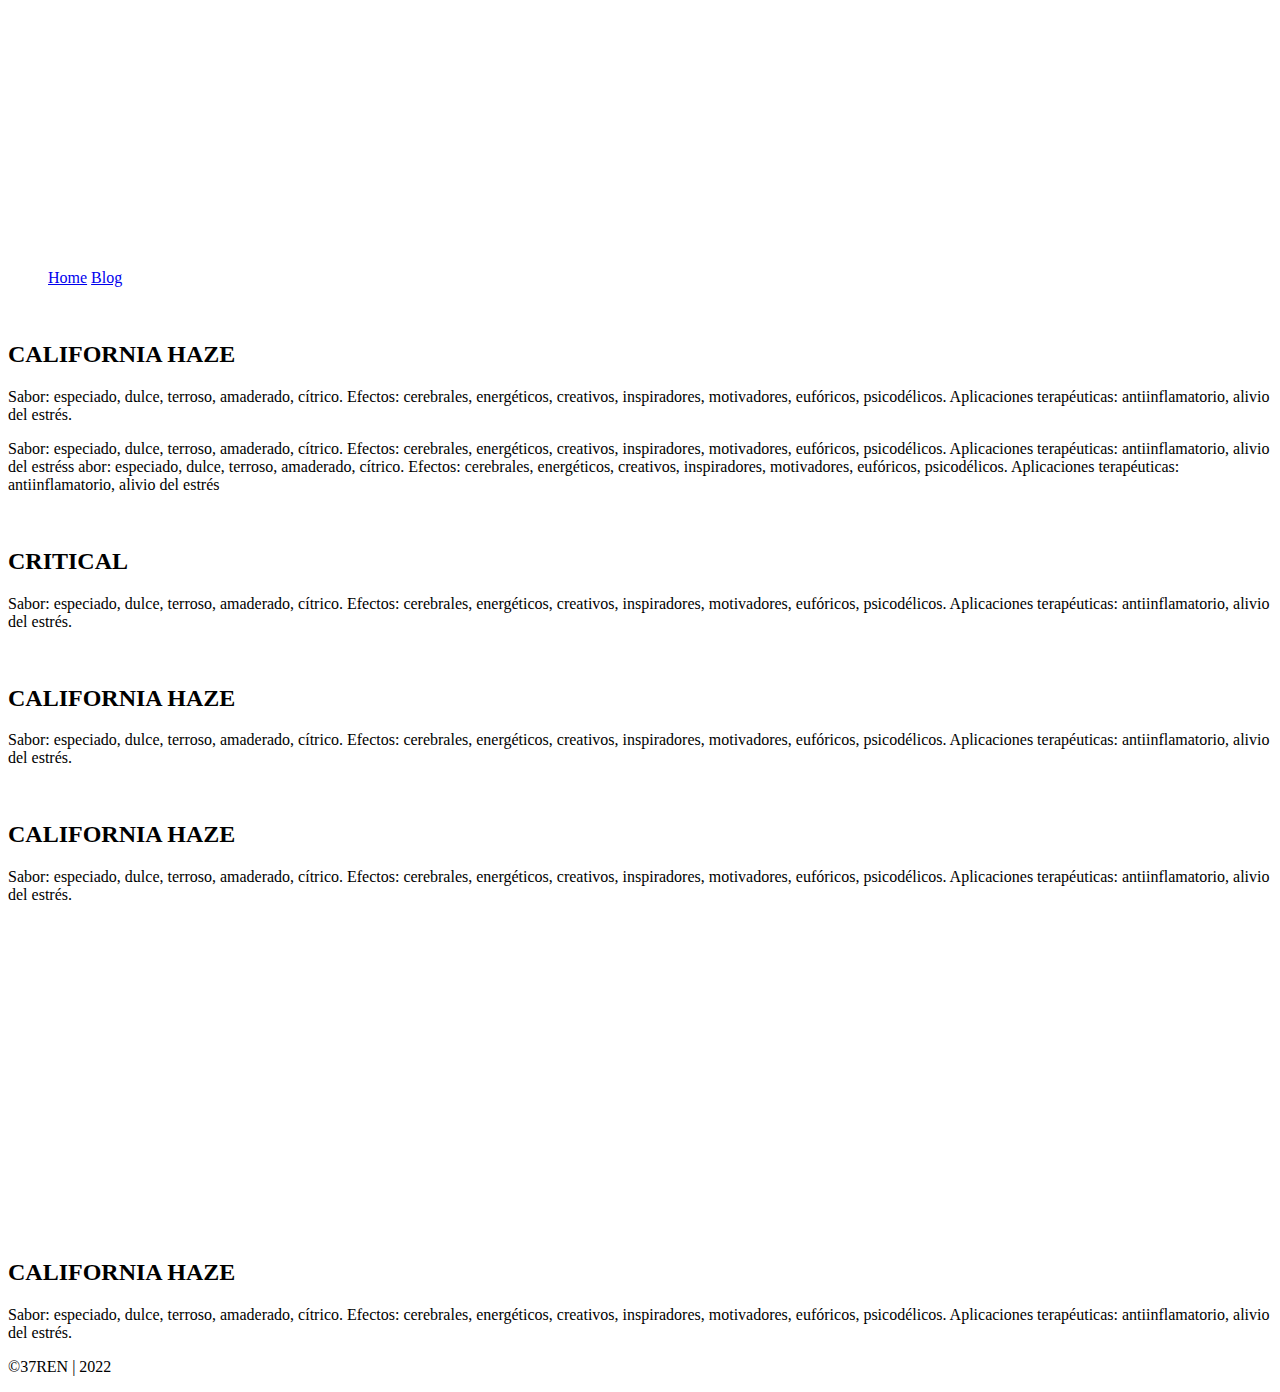
==== blog.html @ c85d2483 "Add files via upload" ====
<!DOCTYPE html>
<html lang="es">
<head>
    <meta charset="UTF-8">
    <meta http-equiv="X-UA-Compatible" content="IE=edge">
    <meta name="viewport" content="width=device-width, initial-scale=1.0">
    <link rel="stylesheet" href="style/style.css">
    <title>FUMA2 BLOG</title>
</head>
<body class="body_blog">
    <header>
        <img src="recursos/logo.png" alt="" class="header__logo">
        <ul class="header__menu">
            <a href="index.html"<li class="header__menu-item">Home</li></a>
            <a href="blog.html"<li class="header__menu-item">Blog</li></a>
            
        </ul>
    </header>

    <div class="article_weed1">
        <img src="recursos/blog/california.jpg" alt="">
    <div class="cuerpo"><h2>CALIFORNIA HAZE</h2>
        
        <p word-spacing: 10px>Sabor: especiado, dulce, terroso, amaderado, cítrico. Efectos: cerebrales, energéticos, creativos, inspiradores, motivadores, eufóricos, psicodélicos. Aplicaciones terapéuticas: antiinflamatorio, alivio del estrés.</p>
        
        <p>
        Sabor: especiado, dulce, terroso, amaderado, cítrico. Efectos: cerebrales, energéticos, creativos, inspiradores, motivadores, eufóricos, psicodélicos. Aplicaciones terapéuticas: antiinflamatorio, alivio del estréss abor: especiado, dulce, terroso, amaderado, cítrico. Efectos: cerebrales, energéticos, creativos, inspiradores, motivadores, eufóricos, psicodélicos. Aplicaciones terapéuticas: antiinflamatorio, alivio del estrés
        </p>
        
        </div>
   
    
    </div>

    <div class="article_weed2">
        <img src="recursos/blog/Critical.jpg" alt="">
    <div class="cuerpo"><h2>CRITICAL</h2>
        
        <p>Sabor: especiado, dulce, terroso, amaderado, cítrico. Efectos: cerebrales, energéticos, creativos, inspiradores, motivadores, eufóricos, psicodélicos. Aplicaciones terapéuticas: antiinflamatorio, alivio del estrés.</p></div>
    </div>
    
    <div class="article_weed1">
        <img src="recursos/blog/california.jpg" alt="">
    <div class="cuerpo"><h2>CALIFORNIA HAZE</h2>
        
        <p>Sabor: especiado, dulce, terroso, amaderado, cítrico. Efectos: cerebrales, energéticos, creativos, inspiradores, motivadores, eufóricos, psicodélicos. Aplicaciones terapéuticas: antiinflamatorio, alivio del estrés.</p></div>
    </div>

    <div class="article_weed2">
        <img src="recursos/blog/Critical.jpg" alt="">
    <div class="cuerpo"><h2>CALIFORNIA HAZE</h2>
        
        <p>Sabor: especiado, dulce, terroso, amaderado, cítrico. Efectos: cerebrales, energéticos, creativos, inspiradores, motivadores, eufóricos, psicodélicos. Aplicaciones terapéuticas: antiinflamatorio, alivio del estrés.</p></div>
    </div>
    
    <div class="article_weed1">
          <iframe width="560" height="315" src="https://www.youtube.com/embed/LdFlRkMD3CY" title="YouTube video player" frameborder="0" allow="accelerometer; autoplay; clipboard-write; encrypted-media; gyroscope; picture-in-picture" allowfullscreen></iframe>
    
    <div class="cuerpo"><h2>CALIFORNIA HAZE</h2>
        
        <p>Sabor: especiado, dulce, terroso, amaderado, cítrico. Efectos: cerebrales, energéticos, creativos, inspiradores, motivadores, eufóricos, psicodélicos. Aplicaciones terapéuticas: antiinflamatorio, alivio del estrés.</p></div>
    </div>
    
  
    
    <footer>
      <p>©37REN | 2022</p>
    </footer>

</body>
</html>
---- style/style.css ----
̴��N�s��Q����D�`��bLƆIi�����C�����D;�@�y��@ T�șP��
PmH4��A^"�
@�@�Q D�!̱ �A�0(���J0��0�:���`	����H�Q�-ѐv 5 �2�E�I�B�A� �	�RJ�A%�ȱ H� �C @�g  P@�	m�I�`_ 0�d �ܖ % ������y��h��HL��	H`��-A��8��'�e@ ��B!XE�В@A����]0���U�@���$��Dؖ�H�"�A	�p�����ȅ�t4�9�GH#�if� �L������b� ��Ktj�����(� �׀�кp@ ��KB A% @ ��@�An���A�G����ًd�&��,D���$�A�0�D �$MP�(ʄ � �1��� �S3�I9a�DA����L�@��Bb��\�������F!ˌf����,�Z��M��@�
�� ���Ha
S�B
����DY���Z(rg 	�PE��R��� R �JB�-EIA!A|�؀�
�.PD 0KAJ@�!�ԔD%���J��DX�`�m�F	ͬG��C� ��� D��7m � �@#�yX8�@Jq�HNǐCL�@@(D�š�,�D���ClHX�  �Ē9��A]觻_X$�������
Dd
��ԅ)�	H�쀭��&���߰��, �P�m�AEU࠼P�C D���I!����(�@��DcA����m������X  ��͂^l  ���C!���@ r�M�� 7ǈ�V,D�E�T@r����Eh�t H$��`!�I�tPODI�@PX�D(�� ������C] ��-~�B��i�H���@��I(@��@� ��ˑ�F��
�@,'�@	�H��p,�b�S� �	P�℘T�J��\�R��B�@ �
����-�N����L��r�HE2�H�������(�( ��� ,� �ԅP ��J���#���@$X ���6����&S\�#B�AU H�`����Y�� H$E��
�h$P`�xD��ɽ�E,�@QG� *mc��ň� 
���P��IЀ���̱Ɲ��� �Ah��� 8�����ȗI��	�,u+���\�� �� @��WY8�$B Ǽ@D����c�D�	�
�0H
% �r��P(�%^} ��Øu� �P���I�8e	�2��m�����O�E�v}��M�����,YȮ��B����@D֪���������e��C m
���1�A�!	�8�@ȱ	
["���$	Gp�@���Ѓ	(��.9 ��V2�JD�t	�9� q L�m�A�᠐ϩ����D͒((E/�QDWLh�ɕ��5�Z��|
�� �,�+
�Qa�	#L**y�N�)d���������@Y�]��I Ĥv�*��Yd#l� �l<@� %<��Y�@D� 6c�C�Ȝ!Ȁ�\q���p����,� i�xM�[ 	X����H���
Q@���@ˈ����� �Ћ���$z`��ᔂ�CPM�!  πB�� X$4&#���	� ���"�`����
�X�PHB<-,��A��:H�0cd�QJ ���(�,dDLA�(`�K"p/��Ą��P��iHR�1�$a�	�����	�m���B�T�|��@ �"Hp)@�R@�t�$A�`%�X��
�|����P��a@������B�[h$ !+H�JE	7�c�ɦ�(h��@ 	���F����žPȲK �*� ���MP��@A0�	�d��$X]މLf�8��=�A@@  �AH @@�ĵ�.i��QF�6��L�=B
A�")�����97a��e����iҁ�@	@8P=؀\����8����
 �L������<�A �d �܀��[X��a��Y��(
Ro�B\��@�'J�z 1T@y�
������`��6��� �9]��P!D(x}�@�א4�	��	�a���ЦP%�H|�Qn
�h#��0� �;L�n�ߛ`y���EbD�@�#�h�--�D�$� N�!M��G���@y���[���@AD� Y�6�Dtی
�H 1l�9^6��0���q4U"�9�H�MC�ԄKp@��n�8��(_@�B~hd ��t� @�����Ut/!��XDP���ZP �iLH�ǎ��TA�@.�< 2���&�ɒd 1C� �`�Q�H� ��=F��� 	I� � ;����&����  "	��w�� �3����AIY�a0�@���F�H��XB�"ML荌�� �l.9��Bʌ���M�>Ju @��g�B�	H����� lX
I�9H(@��`Lɐ ,�P�Ơ@���L�*�
��g1�@K8�	�<Z��A���ĀdG��A�
`��C�����*xF�H9��P� M��
���PQ@jT�DX�����m*�)�q'T�
P(� ��IhF�M H���L@L�RdMp��G"JL����	�-0�%d+P�ԭ�<Fu  ����"� �
h��@�!X�a �D�]Ģ"!�z�g���L������@\�I�D��	�e��@=��'!]!��5D 0�E( `  l�xO������*NP0F@
"�L��-��X�%�@��	�Cԡ@�L�����)*l�i���p��	�dD_�@��Z�KHpWUhJ��pPX h�X��� �[b ���! �,0b�#(i@`0�H ��Q�� � �Q�eP�aE�"�nG�� ��д�*�	)Dl]"�k,4@@0m�� F`A$���D�'T���g9�`I@���@�bD��T�����$.b����7
��H	�` �EP�� @��@� �8�D@ ₀3� �4(�x� (��ʇa D
�  F)�	P���a ���IР�� ��  z)�4yƪ�a
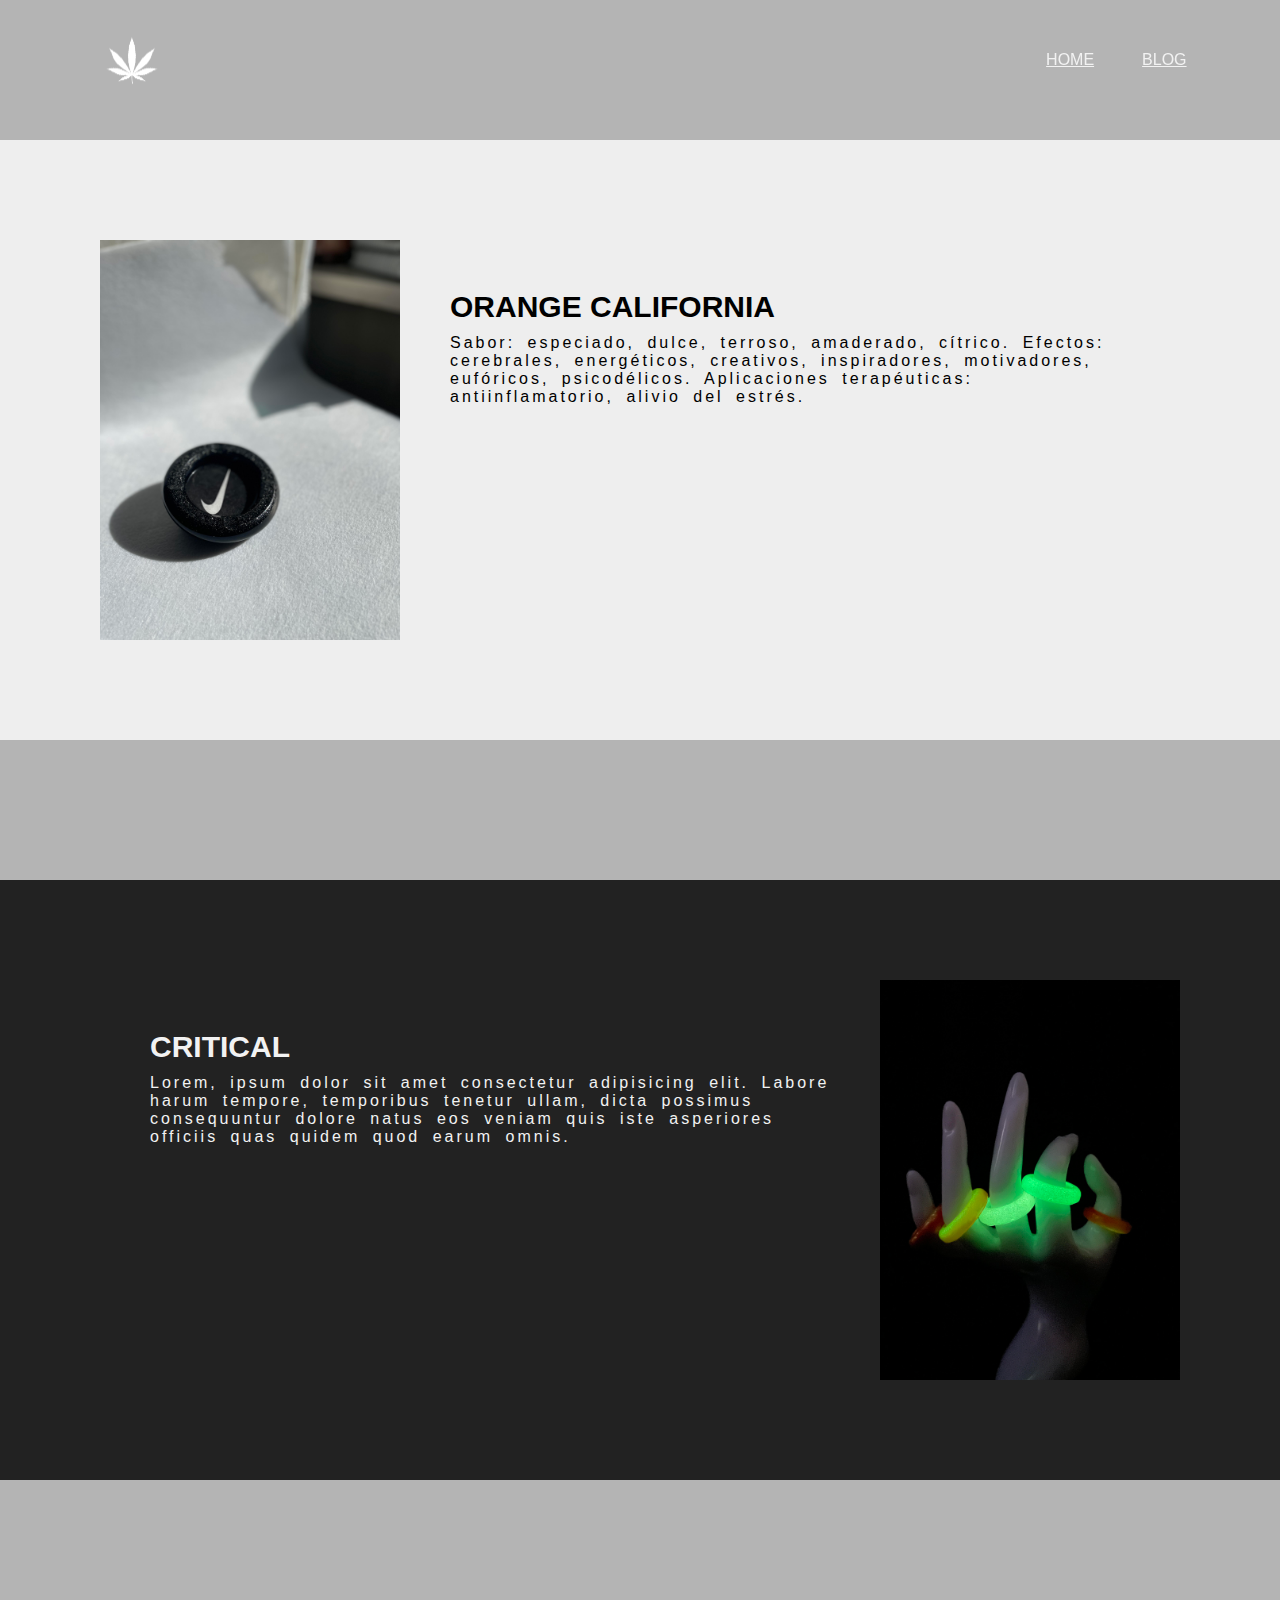
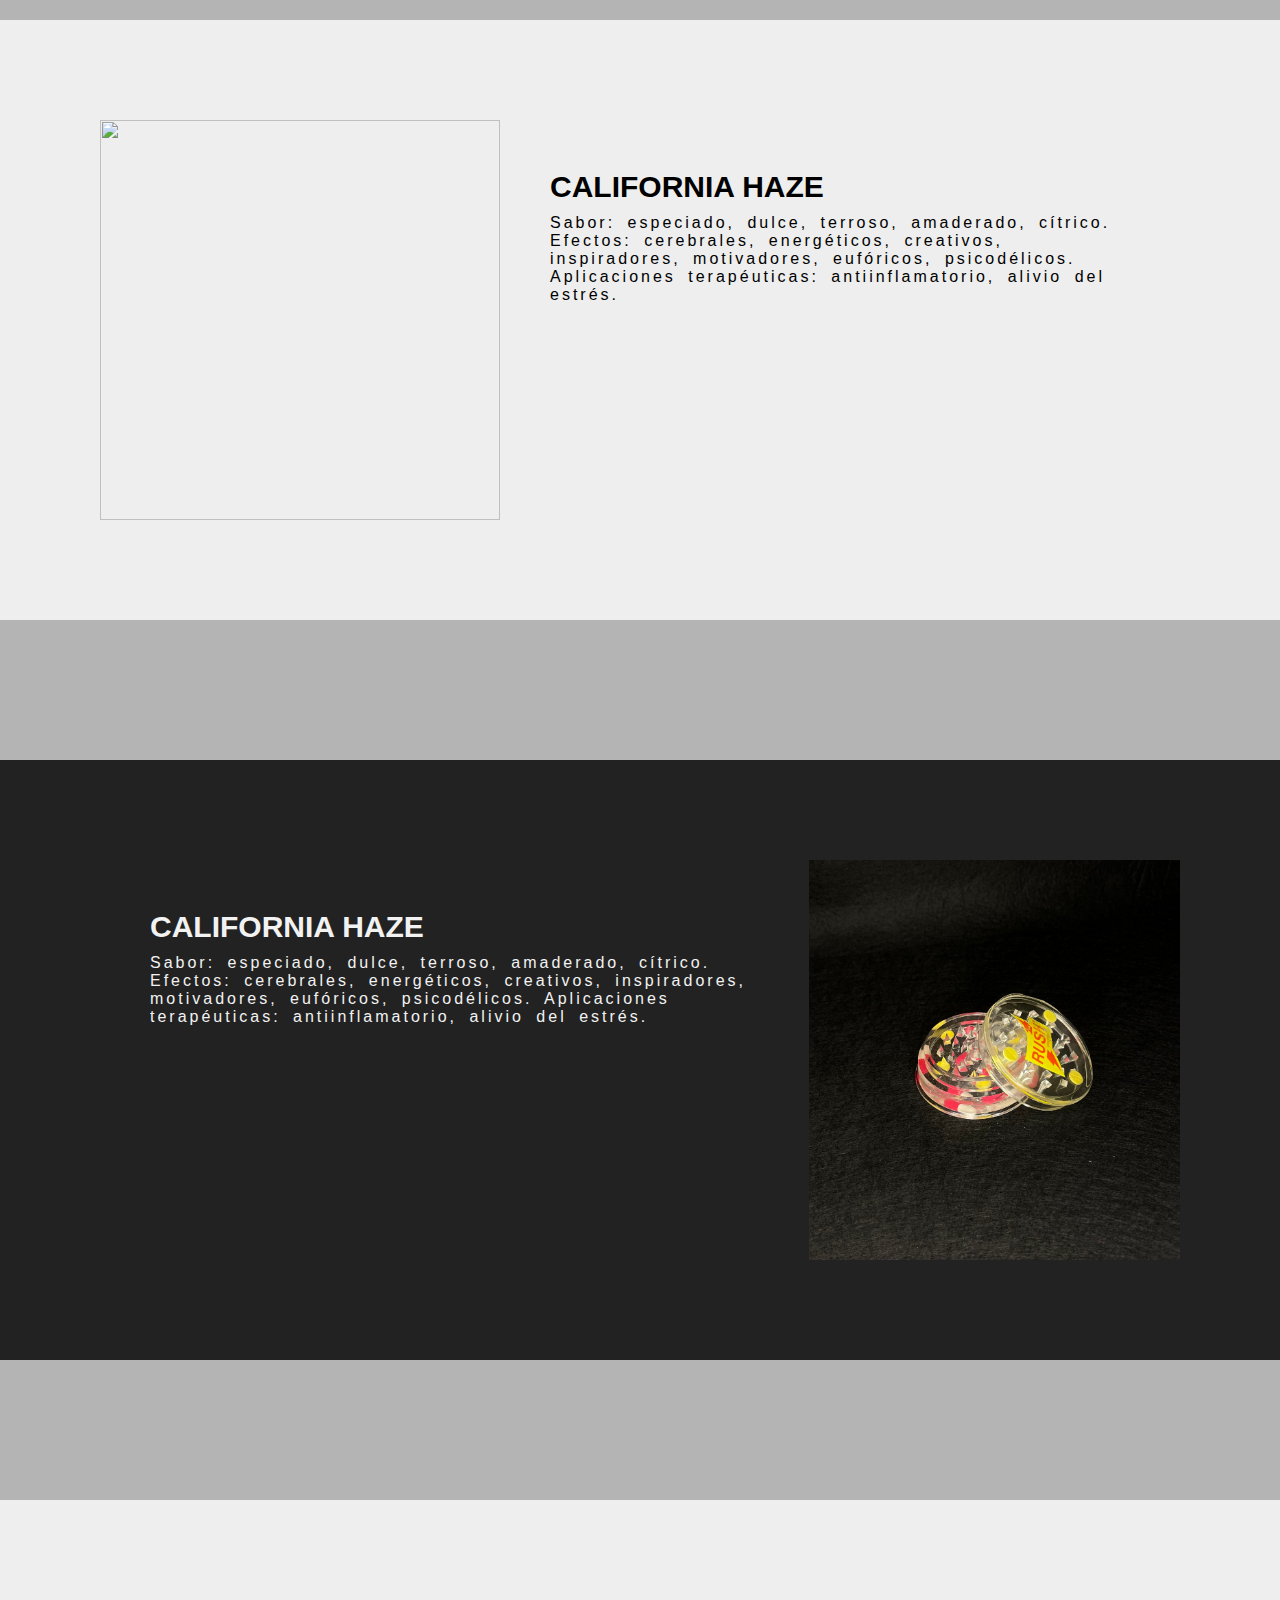
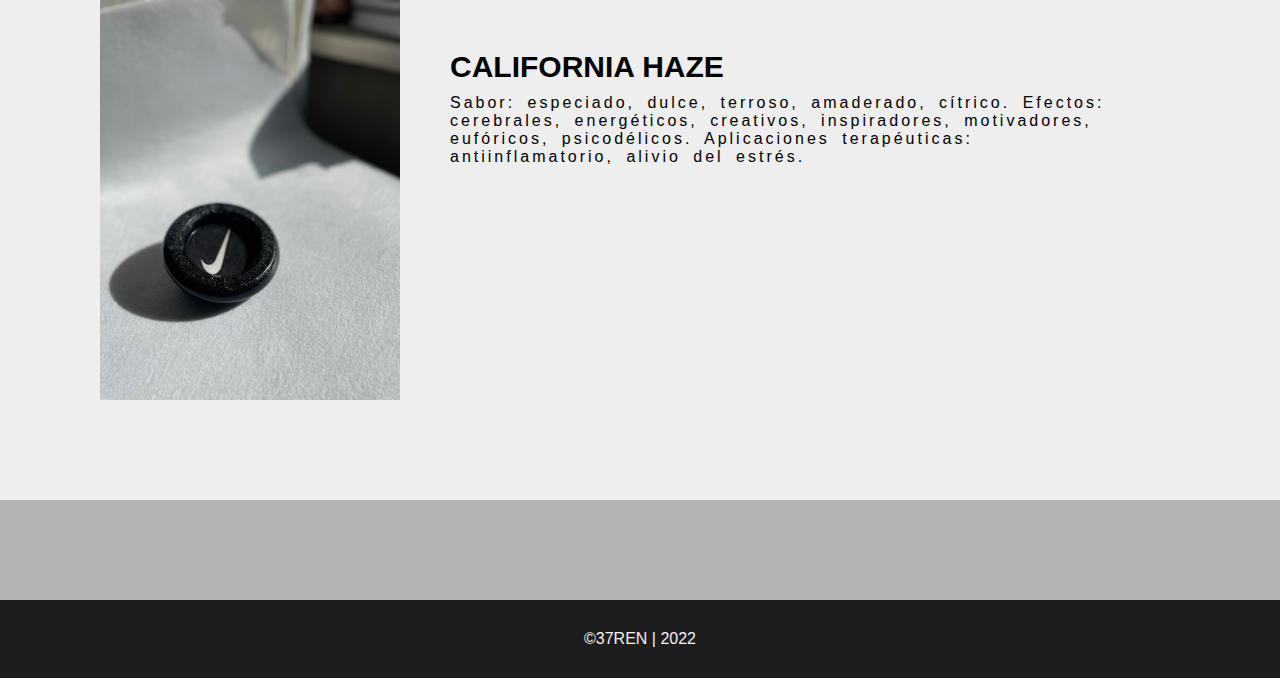
==== commit d5ca73da: "Add files via upload" ====
--- a/blog.html
+++ b/blog.html
@@ -5,7 +5,7 @@
     <meta http-equiv="X-UA-Compatible" content="IE=edge">
     <meta name="viewport" content="width=device-width, initial-scale=1.0">
     <link rel="stylesheet" href="style/style.css">
-    <title>FUMA2 BLOG</title>
+    <title>FUMA2</title>
 </head>
 <body class="body_blog">
     <header>
@@ -19,15 +19,9 @@
 
     <div class="article_weed1">
         <img src="recursos/blog/california.jpg" alt="">
-    <div class="cuerpo"><h2>CALIFORNIA HAZE</h2>
+    <div class="cuerpo"><h2>ORANGE CALIFORNIA</h2>
         
-        <p word-spacing: 10px>Sabor: especiado, dulce, terroso, amaderado, cítrico. Efectos: cerebrales, energéticos, creativos, inspiradores, motivadores, eufóricos, psicodélicos. Aplicaciones terapéuticas: antiinflamatorio, alivio del estrés.</p>
-        
-        <p>
-        Sabor: especiado, dulce, terroso, amaderado, cítrico. Efectos: cerebrales, energéticos, creativos, inspiradores, motivadores, eufóricos, psicodélicos. Aplicaciones terapéuticas: antiinflamatorio, alivio del estréss abor: especiado, dulce, terroso, amaderado, cítrico. Efectos: cerebrales, energéticos, creativos, inspiradores, motivadores, eufóricos, psicodélicos. Aplicaciones terapéuticas: antiinflamatorio, alivio del estrés
-        </p>
-        
-        </div>
+        <p>Sabor: especiado, dulce, terroso, amaderado, cítrico. Efectos: cerebrales, energéticos, creativos, inspiradores, motivadores, eufóricos, psicodélicos. Aplicaciones terapéuticas: antiinflamatorio, alivio del estrés.</p></div>
    
     
     </div>
@@ -35,6 +29,20 @@
     <div class="article_weed2">
         <img src="recursos/blog/Critical.jpg" alt="">
     <div class="cuerpo"><h2>CRITICAL</h2>
+        
+        <p>Lorem, ipsum dolor sit amet consectetur adipisicing elit. Labore harum tempore, temporibus tenetur ullam, dicta possimus consequuntur dolore natus eos veniam quis iste asperiores officiis quas quidem quod earum omnis.</p></div>
+    </div>
+    
+    <div class="article_weed1">
+        <img src="recursos/blog/bandeja.jpg" alt="">
+    <div class="cuerpo"><h2>CALIFORNIA HAZE</h2>
+        
+        <p>Sabor: especiado, dulce, terroso, amaderado, cítrico. Efectos: cerebrales, energéticos, creativos, inspiradores, motivadores, eufóricos, psicodélicos. Aplicaciones terapéuticas: antiinflamatorio, alivio del estrés.</p></div>
+    </div>
+
+    <div class="article_weed2">
+        <img src="recursos/blog/grinder.jpg" alt="">
+    <div class="cuerpo"><h2>CALIFORNIA HAZE</h2>
         
         <p>Sabor: especiado, dulce, terroso, amaderado, cítrico. Efectos: cerebrales, energéticos, creativos, inspiradores, motivadores, eufóricos, psicodélicos. Aplicaciones terapéuticas: antiinflamatorio, alivio del estrés.</p></div>
     </div>
@@ -46,26 +54,12 @@
         <p>Sabor: especiado, dulce, terroso, amaderado, cítrico. Efectos: cerebrales, energéticos, creativos, inspiradores, motivadores, eufóricos, psicodélicos. Aplicaciones terapéuticas: antiinflamatorio, alivio del estrés.</p></div>
     </div>
 
-    <div class="article_weed2">
-        <img src="recursos/blog/Critical.jpg" alt="">
-    <div class="cuerpo"><h2>CALIFORNIA HAZE</h2>
-        
-        <p>Sabor: especiado, dulce, terroso, amaderado, cítrico. Efectos: cerebrales, energéticos, creativos, inspiradores, motivadores, eufóricos, psicodélicos. Aplicaciones terapéuticas: antiinflamatorio, alivio del estrés.</p></div>
-    </div>
-    
-    <div class="article_weed1">
-          <iframe width="560" height="315" src="https://www.youtube.com/embed/LdFlRkMD3CY" title="YouTube video player" frameborder="0" allow="accelerometer; autoplay; clipboard-write; encrypted-media; gyroscope; picture-in-picture" allowfullscreen></iframe>
-    
-    <div class="cuerpo"><h2>CALIFORNIA HAZE</h2>
-        
-        <p>Sabor: especiado, dulce, terroso, amaderado, cítrico. Efectos: cerebrales, energéticos, creativos, inspiradores, motivadores, eufóricos, psicodélicos. Aplicaciones terapéuticas: antiinflamatorio, alivio del estrés.</p></div>
-    </div>
-    
-  
-    
-    <footer>
-      <p>©37REN | 2022</p>
-    </footer>
 
 </body>
-</html>
+
+<Footer>
+
+    ©37REN | 2022
+
+</Footer>
+</html>--- a/style/style.css
+++ b/style/style.css
@@ -1,167 +1,242 @@
-̴��N�-s��Q����D�`��bLƆIi�-����C�����D;�@�y��@ T�șP��
-PmH4��-A^"�
-@�@�Q D�!̱ �A�0(-���J0�-�0-�:-���`	����H�-Q�-ѐv 5 �2�E�I�B�A�- �	�RJ�A%�ȱ H� �C -@�g  P@�	m�I�`_ 0�d �ܖ % ������y��h��-HL��	H`��-A��8��'--�e@ ��B!-X--E�В@A����]0���U�@���$��Dؖ�H�"�A	�p�����ȅ�t4�9�GH#�if� �L������b� ��Ktj�����(� �׀�кp@ ��KB A-% @ ��@�An���A�G����ًd�&��,D���$�A�0�D �$MP�(ʄ � �1-��� �S3�I9a�DA-����L�@��Bb��\�������F!ˌf����,�Z��M��@�
-�� ���Ha--
-S�B-
-����DY���Z(rg 	�PE��R��� R �JB�-EIA!A|-�؀�
-�.PD 0KAJ@�!�ԔD%���J��DX�`�m�F	ͬG��C� ��� D��7m � �@#�yX8�@Jq�HNǐCL�@@(D�š�,�D���Cl-HX� - �Ē9��A-]觻_X$�������-
-Dd
-��ԅ)-�	H�쀭��&���߰��, �P�m�AEU࠼P�C D���-I!����(�@��DcA����m������X  ��͂^--l  ���C!���@ r�M�� 7ǈ�V,D--�E�T@r����Eh�t H$��`!�I�tPODI�@PX�D(�� ��--����C] ��-~�B��i�H���@-��I(@��@� ��ˑ�-F��
-�@,'�@	�H��p-,�-b�S� �	P�℘T�J��\�R��B�@ �
-����-�N����L��r�HE2-�H�������(�( ���- ,-� �ԅP ��J���#���-@$X ���6����&S-\�#B�AU -H�`���-�Y�� H$-E��
-�h$P`�xD��ɽ�E,�@QG� *mc��ň� 
-���-P��IЀ�-��̱Ɲ��� �Ah��� 8����-�ȗI��	�,u+���\�� �� @��WY8�$B Ǽ@D����c�D�	�
-�0H
-% �-r��P(�%^} ��Øu� �P��-�I-�8e	�2��m�����O�E�v}��M��-���,YȮ��B����@D֪��-����-���e��C m
-���1�A�!	�8�@ȱ	
-["���$	Gp�@��-�Ѓ	-(��.9 ��V2�JD�t-	�9� q L�m�A�᠐ϩ����D͒((E/�QDWLh�ɕ��5�Z��|
--�� �,�+
--�Qa�	#L-**y�N�)d��������-�@Y�]��-I Ĥv�*��Yd-#l� �l<@� %<��Y�@D� 6c�C�Ȝ!Ȁ�\q���p����,� -i�xM�[ 	X����H���
-Q@���@ˈ����� �Ћ��-�$z`��ᔂ�CPM�! - πB�� X$-4&#���	� ���"�`����
-�X�PHB<-,��A��:H�0cd�QJ ���(�,dDLA�(-`�K"p/��Ą��P��iH-R�1�$a�	����-�	�m���B�-T�-|-��-@ �"Hp)@�-R@�t�$A�`%�X��
-�|����P��a@������B�[h$ !+H-�J-E	7�c�ɦ�(h��@ 	���F����žPȲK �*� ���MP��@A0�	�d��$X]މLf�8��=�A@@  -�AH @@�ĵ�.i-��QF�6��L�=B
--A�")-�����97a��e����iҁ�@	@8P=؀\����8����
- �L������<�A �d �܀��[X��a��--Y��(
-Ro�B\��@�'J�-z 1T@y�
-�����-�`��6��� �9]��P!D(-x}-�@�א4�	��-	�a�-��ЦP%�H|�Q-n
-�h#��0� �;L�n�ߛ`y���EbD�@�#�h�---�D�$-� N�!M��G���@y���-[���@AD� Y�-6�Dtی
-�H 1l�-9^6��0���q4U"�-9�H�MC�Ԅ-Kp@��n�8��(_@�B-~hd- �-�t� @����-�Ut/!��XDP���ZP �iLH�ǎ��TA�@.�< 2���&�ɒd 1C� �`�Q�H� ��=F��� 	I� � ;����&��-��  "	��w�� �3-����AIY�a0�@���F�H��XB�"ML荌�� �l.9��Bʌ���M�>Ju @��g�B�	H-����� lX
--I�9H(-@��`Lɐ ,�P�Ơ@-���-L�*�
-��g1�@K8�	�<Z��A���ĀdG��A�
-`��C�����*xF�H9��P� M��
-���PQ@jT�DX�����m*�)�q-'-T�
-P(� ��IhF�M H���L@L�RdMp��G"JL����	�-0�%d+P�ԭ�<-Fu  ����"� �
-h��-@�!X�a �D�]Ģ"!�z�g���L������@\�I�D��	�e��@=��'!]!��5D 0�E( `  l�xO������*NP0F@
-"�L��-�-�X�%-�@��	�Cԡ@�-L�����)*l�i���p-��	�dD_�@��Z�KHpWU-hJ��pPX h�X��� �[b ���! �,0b�#(i@`0�H ��Q�� � �-Q�eP�aE-�"�nG�� ��д--�*�	)Dl]"�k,--4-@@0-m�� F`A$���D�'T���g9-�`I@���@�bD��T�����$.b����7
-��H	�` �EP�� @��@� �8�D@ ₀3� �4(�x� (��ʇa D
-�  F)�	P�-��a �-��IР�� ��  z)�4yƪ�a+*{
+    margin: 0;
+    padding: 0;
+    box-sizing: border-box;
+    font-family: 'Syncopate', sans-serif;
+}
+
+.inicio{
+    height: auto;
+    width: 100%;
+    position: relative;
+    overflow: hidden;
+}
+
+.body_blog{
+
+    background-color: rgb(180, 180, 180);
+
+}
+
+
+p{
+    letter-spacing: 3px;
+    word-spacing: 5px;
+
+
+}
+
+
+
+
+
+.article_weed1{
+
+    display: flex;
+    flex-direction: row;
+    padding: 100px;
+    margin-top: 140px;
+    background-color: #eeeeee;
+    color: #000000;
+
+}
+
+.article_weed1 img{
+
+    width: 400px;
+    height: 400px;
+
+}
+
+.article_weed2 img{
+
+    width: 400px;
+    height: 400px;
+
+}
+
+.cuerpo{
+
+    padding: 50px;
+
+}
+
+.article_weed2{
+
+    display: flex;
+    flex-direction: row-reverse;
+    padding: 100px;
+    margin-top: 140px;
+    background-color: #222222;
+    color: #f2f2f2;
+    
+
+}
+
+/*------------parrafo------------------*/
+
+*::selection {
+
+    background-color: rgb(44, 88, 0);
+    color: #f2f2f2;
+
+}
+
+
+/*------------parrafo------------------*/
+
+
+h2{
+
+    font-size: 30px;
+
+}
+
+.cuerpo2{
+
+    padding: 50px;
+
+}
+
+.cuerpo h2{
+
+    padding-bottom: 10px;
+
+}
+
+header{
+    position: fixed;
+    top: 0;
+    left: 0;
+    height: 120px;
+    width: 100%;
+    display: flex;
+    justify-content: space-between;
+    align-items: center;
+    padding: 0 7.3%;
+    z-index: 2;
+    
+}
+
+.header__logo{
+    height: 50%;
+}
+
+.header__menu{
+    list-style-type: none;
+    display: flex;
+    justify-content: center;
+    align-items: center;
+}
+
+.header__menu-item{
+    text-transform: uppercase;
+    margin-left: 3rem;
+    color: #f2f2f2;
+    cursor: pointer;
+}
+
+.header__menu-item:hover{
+    opacity: 0.7;
+}
+
+.maria{
+    height: 100vh;
+    width: auto;
+    display: flex;
+    justify-content: flex-start;
+    align-items: center;
+    position: relative;
+    animation: slideshow 15s linear infinite;
+}
+
+.maria::-webkit-scrollbar{
+    display: none;
+}
+.maria {
+    -ms-overflow-style: none;  /* IE and Edge */
+    scrollbar-width: none;  /* Firefox */
+  }
+
+@keyframes slideshow {
+    0%{
+        transform: translateX(0);
+    }30%{
+        transform: translateX(0);
+    }33.33%{
+        transform: translateX(-100vw);
+    }63%{
+        transform: translateX(-100vw);
+    }
+    66.66%{
+        transform: translateX(-200vw);
+    }
+    97%{
+        transform: translateX(-200vw);
+    }    
+}
+
+.maria__image-container{
+    height: 100%;
+    min-width: 100vw;
+    display: flex;
+    justify-content: center;
+    align-items: center;
+    position: relative;
+    overflow: hidden;
+}
+
+.maria__image-container::after{
+    content: "";
+    position: absolute;
+    top: 0;
+    left: 0;
+    width: 100%;
+    height: 100%;
+    background: linear-gradient(rgba(0,0,0,0.7), transparent, rgba(0,0,0,0.8));
+}
+
+.maria__image{
+    width: 100%;
+}
+
+.maria__text-wrapper{
+    display: flex;
+    justify-content: center;
+    align-items: flex-start;
+    flex-direction: column;
+    position: absolute;
+    bottom: 100px;
+    left: 100px;
+    z-index: 2;
+}
+
+.maria__title{
+    font-size: 70px;
+    text-transform: uppercase;
+    font-weight: bold;
+    color: #f2f2f2;
+}
+
+.maria__button{
+    text-transform: uppercase;
+    font-size: 18px;
+    padding: 15px 25px;
+    border-radius: 50px;
+    color: #f2f2f2;
+    background-color: #121212;
+    text-decoration: none;
+    margin-top: 20px;
+}
+
+.maria__button:hover{
+    background-color: black;
+}
+Footer { 
+    margin-top: 100px;
+    background-color: #1d1d1d;
+    padding: 30px;
+    color: #f2f2f2;
+    text-align: center;
+
+   }
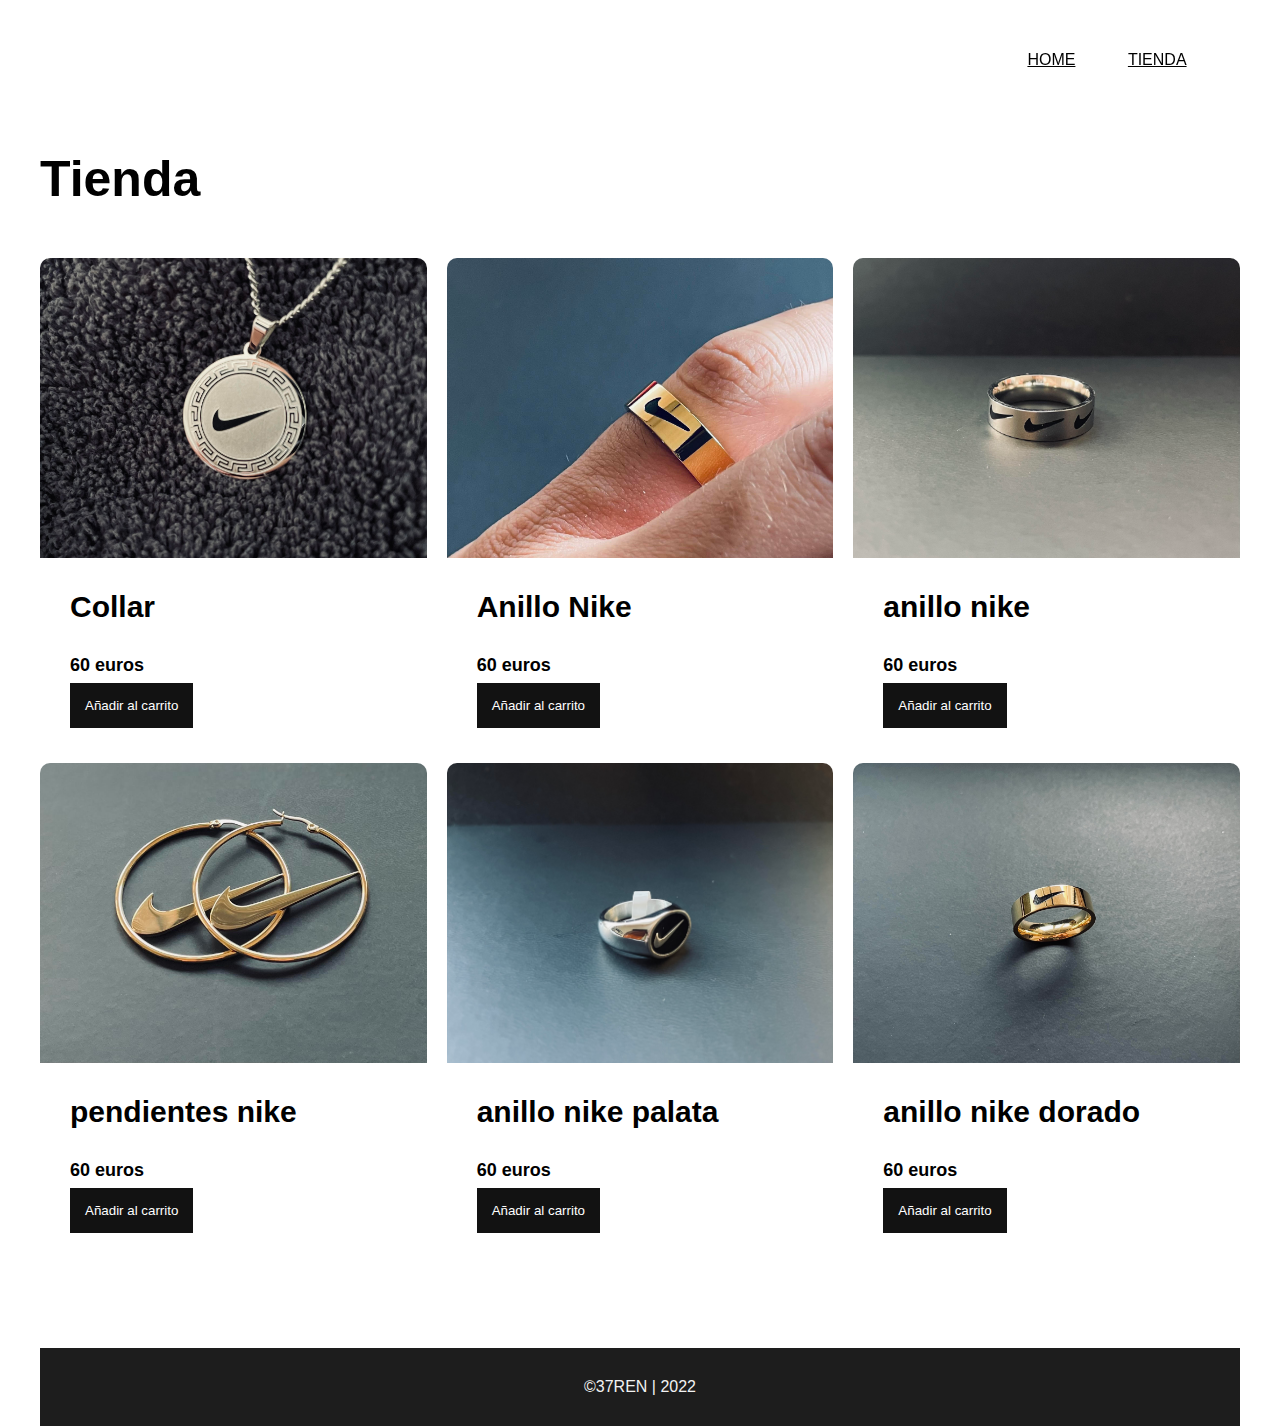
==== commit c1571da6: "Add files via upload" ====
--- a/blog.html
+++ b/blog.html
@@ -5,54 +5,98 @@
     <meta http-equiv="X-UA-Compatible" content="IE=edge">
     <meta name="viewport" content="width=device-width, initial-scale=1.0">
     <link rel="stylesheet" href="style/style.css">
+    <script src="script.js"></script>
     <title>FUMA2</title>
+    
 </head>
+<script type="text/javascript">
+    window.addEventListener("scroll", function(){
+        var header = document.querySelector("header");
+        header.classList.toggle("abajo",window.scrollY>0);
+    })
+</script>
 <body class="body_blog">
-    <header>
+    <header class="header-blog">
         <img src="recursos/logo.png" alt="" class="header__logo">
-        <ul class="header__menu">
-            <a href="index.html"<li class="header__menu-item">Home</li></a>
-            <a href="blog.html"<li class="header__menu-item">Blog</li></a>
-            
-        </ul>
+      <nav class="header__menu">  
+		<ul>
+            	<a href="index.html"<li class="header__menu-item">Home</li></a>
+            	<a href="blog.html"<li class="header__menu-item">Tienda</li></a>
+        </nav>
+	
     </header>
 
-    <div class="article_weed1">
-        <img src="recursos/blog/california.jpg" alt="">
-    <div class="cuerpo"><h2>ORANGE CALIFORNIA</h2>
-        
-        <p>Sabor: especiado, dulce, terroso, amaderado, cítrico. Efectos: cerebrales, energéticos, creativos, inspiradores, motivadores, eufóricos, psicodélicos. Aplicaciones terapéuticas: antiinflamatorio, alivio del estrés.</p></div>
-   
-    
+<h1 class="Tienda">Tienda</h1>
+<div class="container-items">
+    <div class="item">
+        <figure>
+            <img class="producto" src="recursos/blog/collar.jpg" alt="producto">
+        </figure>
+        <div class="info-producto">
+            <h2>Collar</h2>
+            <pc class="price">60 euros</p>
+            <button>Añadir al carrito</button>
+        </div>
+    </div>
+    <div class="item">
+        <figure>
+            <img class="producto" src="recursos/blog/anillo.jpg" alt="producto">
+        </figure>
+        <div class="info-producto">
+            <h2>Anillo Nike</h2>
+            <pc class="price">60 euros</p>
+            <button>Añadir al carrito</button>
+        </div>  
     </div>
 
-    <div class="article_weed2">
-        <img src="recursos/blog/Critical.jpg" alt="">
-    <div class="cuerpo"><h2>CRITICAL</h2>
-        
-        <p>Lorem, ipsum dolor sit amet consectetur adipisicing elit. Labore harum tempore, temporibus tenetur ullam, dicta possimus consequuntur dolore natus eos veniam quis iste asperiores officiis quas quidem quod earum omnis.</p></div>
+    <div class="item">
+        <figure>
+            <img class="producto" src="recursos/blog/anillo2.jpg" alt="producto">
+        </figure>
+        <div class="info-producto">
+            <h2>anillo nike</h2>
+            <pc class="price">60 euros</p>
+            <button>Añadir al carrito</button>
+        </div>
     </div>
-    
-    <div class="article_weed1">
-        <img src="recursos/blog/bandeja.jpg" alt="">
-    <div class="cuerpo"><h2>CALIFORNIA HAZE</h2>
-        
-        <p>Sabor: especiado, dulce, terroso, amaderado, cítrico. Efectos: cerebrales, energéticos, creativos, inspiradores, motivadores, eufóricos, psicodélicos. Aplicaciones terapéuticas: antiinflamatorio, alivio del estrés.</p></div>
+    <div class="item">
+        <figure>
+            <img class="producto" src="recursos/blog/pendientes.jpg" alt="producto">
+        </figure>
+        <div class="info-producto">
+            <h2>pendientes nike</h2>
+            <pc class="price">60 euros</p>
+            <button>Añadir al carrito</button>
+        </div>
     </div>
+    <div class="item">
+        <figure>
+            <img class="producto" src="recursos/blog/anillo3.jpg" alt="producto">
+        </figure>
+        <div class="info-producto">
+            <h2>anillo nike palata</h2>
+            <pc class="price">60 euros</p>
+            <button>Añadir al carrito</button>
+        </div>
+    </div>
+    <div class="item">
+        <figure>
+            <img class="producto" src="recursos/blog/anillo4.jpg" alt="producto">
+        </figure>
+        <div class="info-producto">
+            <h2>anillo nike dorado</h2>
+            <pc class="price">60 euros</p>
+            <button>Añadir al carrito</button>
+        </div>
+    </div>
+</div>
 
-    <div class="article_weed2">
-        <img src="recursos/blog/grinder.jpg" alt="">
-    <div class="cuerpo"><h2>CALIFORNIA HAZE</h2>
-        
-        <p>Sabor: especiado, dulce, terroso, amaderado, cítrico. Efectos: cerebrales, energéticos, creativos, inspiradores, motivadores, eufóricos, psicodélicos. Aplicaciones terapéuticas: antiinflamatorio, alivio del estrés.</p></div>
-    </div>
-    
-    <div class="article_weed1">
-        <img src="recursos/blog/california.jpg" alt="">
-    <div class="cuerpo"><h2>CALIFORNIA HAZE</h2>
-        
-        <p>Sabor: especiado, dulce, terroso, amaderado, cítrico. Efectos: cerebrales, energéticos, creativos, inspiradores, motivadores, eufóricos, psicodélicos. Aplicaciones terapéuticas: antiinflamatorio, alivio del estrés.</p></div>
-    </div>
+
+   
+
+
+
+
 
 
 </body>
--- a/style/style.css
+++ b/style/style.css
@@ -14,7 +14,10 @@
 
 .body_blog{
 
-    background-color: rgb(180, 180, 180);
+    margin: 0 auto;
+    max-width: 1200px;
+    font-family: Lato;
+    background-color: rgb(255, 255, 255);
 
 }
 
@@ -27,77 +30,101 @@
 }
 
 
-
-
-
-.article_weed1{
-
-    display: flex;
-    flex-direction: row;
-    padding: 100px;
-    margin-top: 140px;
-    background-color: #eeeeee;
-    color: #000000;
-
-}
-
-.article_weed1 img{
-
-    width: 400px;
-    height: 400px;
-
-}
-
-.article_weed2 img{
-
-    width: 400px;
-    height: 400px;
-
-}
-
-.cuerpo{
+/*productos*/
+
+img.producto{
+    max-width: 100%;
+}
+
+div.container-items{
+
+    padding-top: 50px;
+    display: grid;
+    grid-template-columns: repeat(3, 1fr);
+    gap: 20px;
+   
+}
+.item{
+border-radius: 10px;
+background-color: #ffffff;
+
+}
+.item:hover{
+    box-shadow: 0 10px 20px rgba(0, 0, 0, 0.568);
+}
+.info-producto {
+    padding: 15px 30px;
+    line-height: 2;
+    display: flex;
+    flex-direction: column;
+    gap: 10px;
+
+}
+
+.info-producto button{
+    border: none;
+    background: none;
+    background-color: #121212;
+    color: #ffffff;
+    padding: 15px;
+
+}
+
+
+.price{
+    font-size: 18px;
+    font-weight: 900;
+}
+
+
+.item img{
+    width: 100%;
+    height: 300px;
+    object-fit: cover;
+    border-radius: 10px 10px 0 0;
+    transition: all .5s;
+}
+.item figure{
+overflow: hidden;
+
+}
+
+.item:hover img{
+    transform: scale(1.2);
+}
+
+
+/*------------parrafo------------------*/
+
+*::selection {
+
+    background-color: rgb(44, 88, 0);
+    color: #f2f2f2;
+
+}
+
+
+
+/*------------parrafo------------------*/
+
+h1{
+
+    padding-top: 150px;
+    font-size: 50px;
+}
+
+h2{
+
+    font-size: 30px;
+
+}
+
+.cuerpo2{
 
     padding: 50px;
 
 }
 
-.article_weed2{
-
-    display: flex;
-    flex-direction: row-reverse;
-    padding: 100px;
-    margin-top: 140px;
-    background-color: #222222;
-    color: #f2f2f2;
-    
-
-}
-
-/*------------parrafo------------------*/
-
-*::selection {
-
-    background-color: rgb(44, 88, 0);
-    color: #f2f2f2;
-
-}
-
-
-/*------------parrafo------------------*/
-
-
-h2{
-
-    font-size: 30px;
-
-}
-
-.cuerpo2{
-
-    padding: 50px;
-
-}
-
 .cuerpo h2{
 
     padding-bottom: 10px;
@@ -105,6 +132,7 @@
 }
 
 header{
+    justify-content: space-between;
     position: fixed;
     top: 0;
     left: 0;
@@ -115,8 +143,12 @@
     align-items: center;
     padding: 0 7.3%;
     z-index: 2;
-    
-}
+    transition: 0.7s
+}
+
+
+
+
 
 .header__logo{
     height: 50%;
@@ -132,12 +164,32 @@
 .header__menu-item{
     text-transform: uppercase;
     margin-left: 3rem;
-    color: #f2f2f2;
+    color: #ffffff;
     cursor: pointer;
 }
 
 .header__menu-item:hover{
     opacity: 0.7;
+}
+header.abajo {
+	background: #1f1f1f;
+	padding: 15px 10px;
+    box-shadow: #121212;
+
+}
+header.abajo a{
+
+    color: #ffffff;
+
+}
+header.abajo img{
+
+    color: #000000;
+}
+.header-blog a{
+
+color: #000000;
+
 }
 
 .maria{
@@ -238,5 +290,8 @@
     padding: 30px;
     color: #f2f2f2;
     text-align: center;
+    width: 100%;
+
+
 
    }
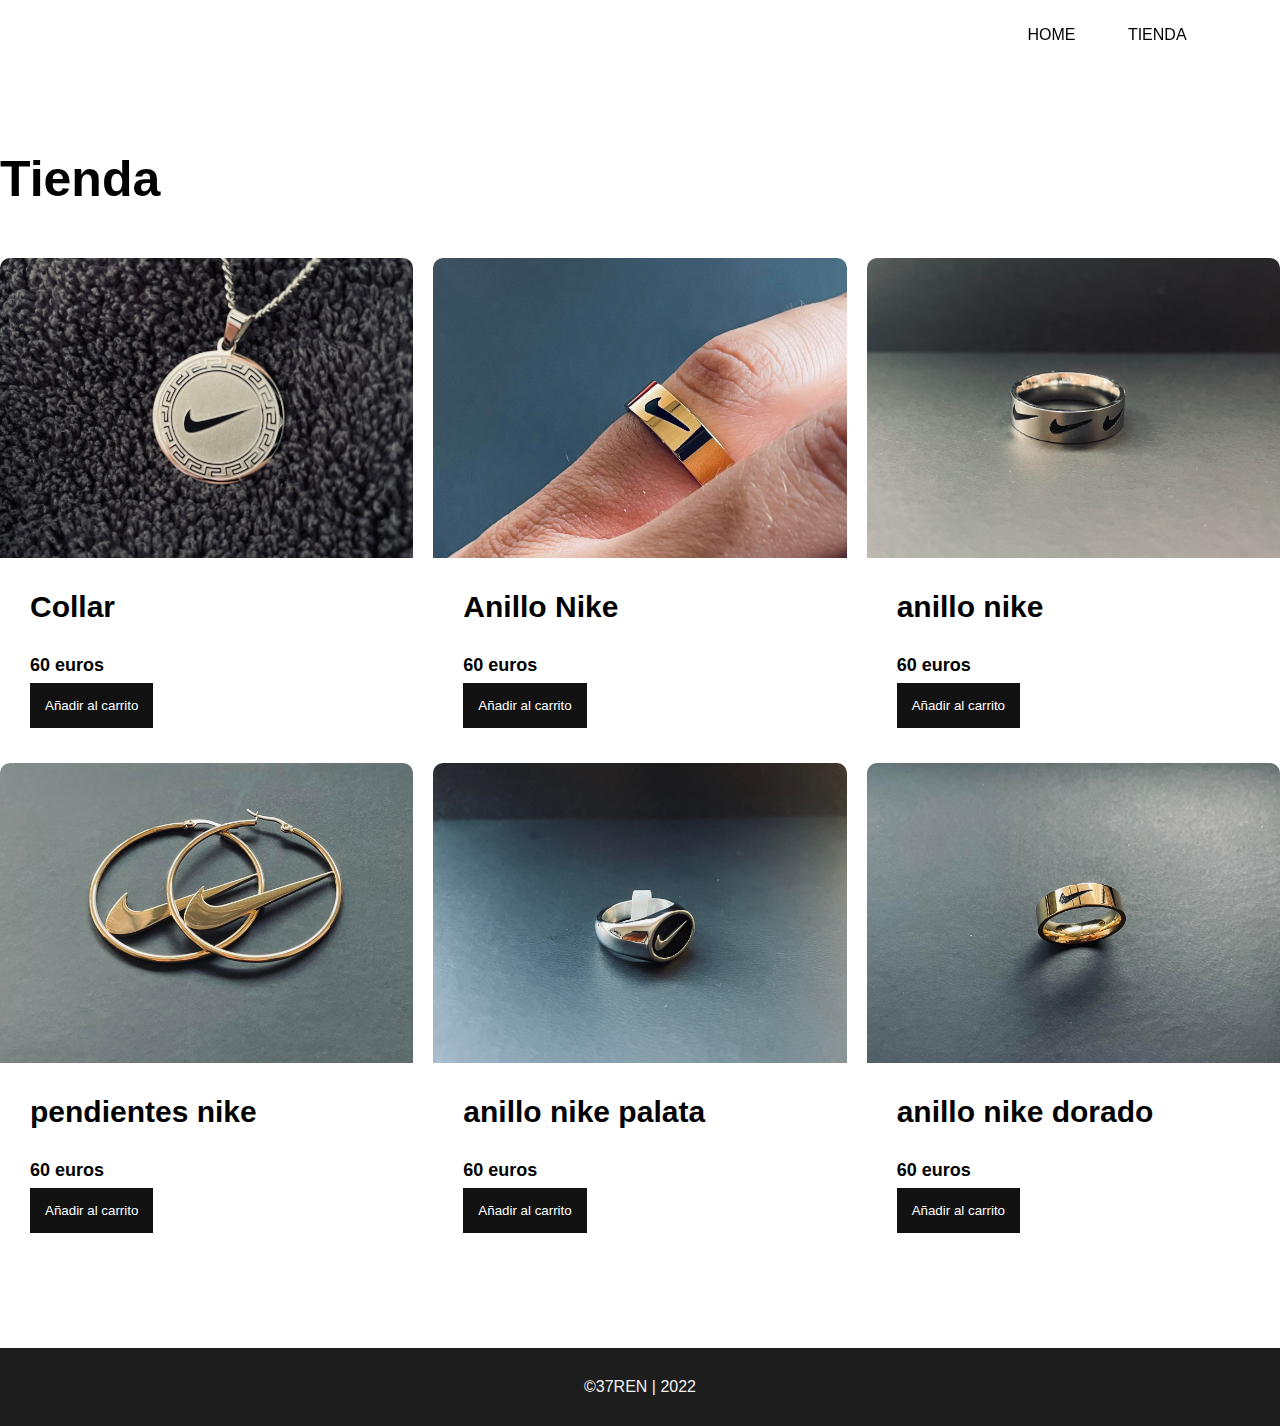
==== commit 76337933: "Add files via upload" ====
--- a/blog.html
+++ b/blog.html
@@ -104,6 +104,6 @@
 <Footer>
 
     ©37REN | 2022
-
+    
 </Footer>
 </html>--- a/style/style.css
+++ b/style/style.css
@@ -15,7 +15,7 @@
 .body_blog{
 
     margin: 0 auto;
-    max-width: 1200px;
+    
     font-family: Lato;
     background-color: rgb(255, 255, 255);
 
@@ -29,11 +29,15 @@
 
 }
 
+a {
+    text-decoration: none;
+}
 
 /*productos*/
 
 img.producto{
     max-width: 100%;
+    height: auto;
 }
 
 div.container-items{
@@ -44,6 +48,20 @@
     gap: 20px;
    
 }
+
+@media screen and (max-width: 600px) {
+   
+    div.container-items{
+
+        padding-top: 50px;
+        display: grid;
+        grid-template-columns: repeat(2, 1fr);
+        gap: 20px;
+       
+    }
+   
+}
+
 .item{
 border-radius: 10px;
 background-color: #ffffff;
@@ -104,7 +122,6 @@
 }
 
 
-
 /*------------parrafo------------------*/
 
 h1{
@@ -136,7 +153,7 @@
     position: fixed;
     top: 0;
     left: 0;
-    height: 120px;
+    height: 70px;
     width: 100%;
     display: flex;
     justify-content: space-between;
@@ -174,7 +191,7 @@
 header.abajo {
 	background: #1f1f1f;
 	padding: 15px 10px;
-    box-shadow: #121212;
+    box-shadow: 0 10px 20px #121212;
 
 }
 header.abajo a{
